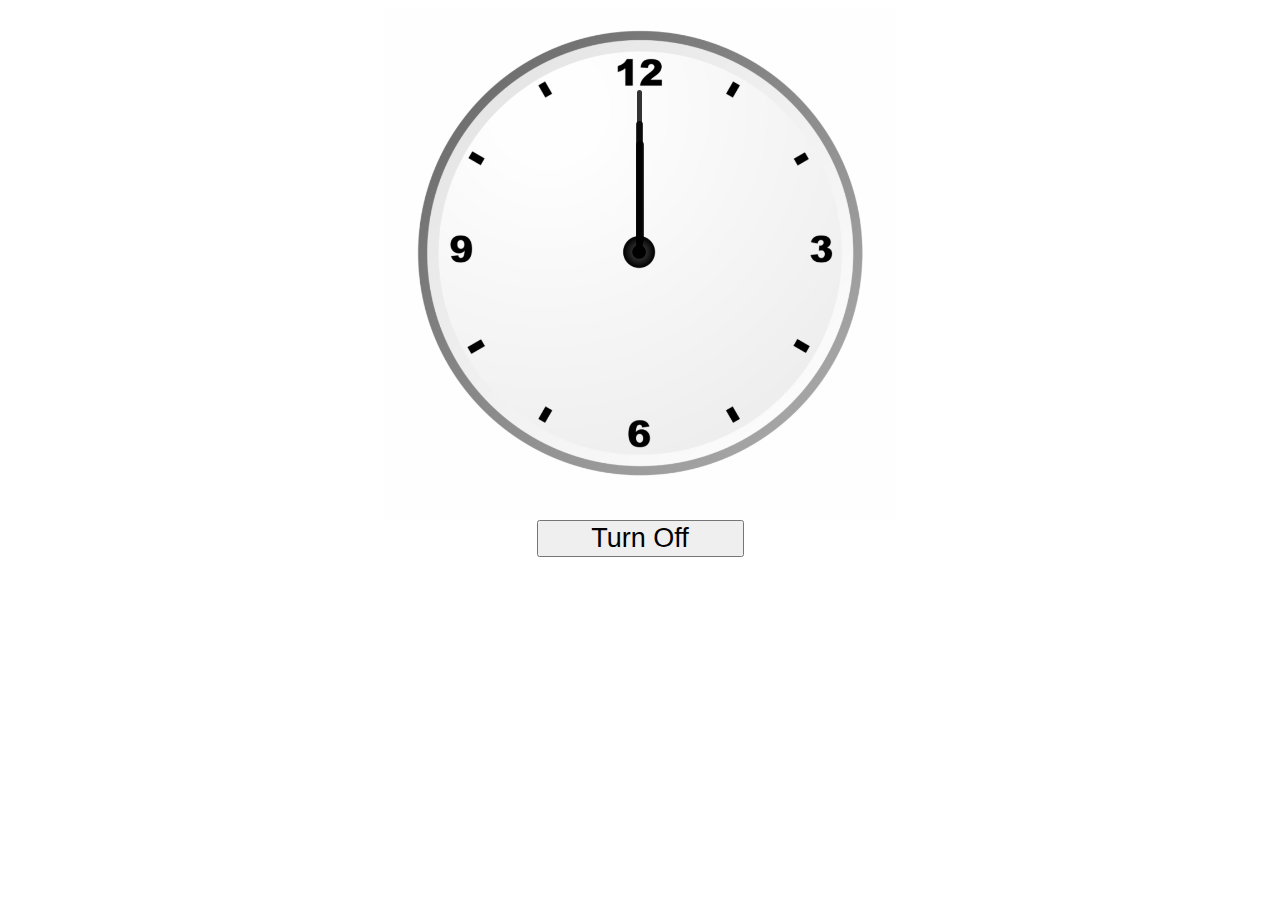
==== Clock/index.html @ 8623e0d4 "adding clock" ====
<!DOCTYPE html>
<html lang="en">
<head>
    <meta charset="UTF-8">
    <meta http-equiv="X-UA-Compatible" content="IE=edge">
    <meta name="viewport" content="width=device-width, initial-scale=1.0">
    <link rel="stylesheet" href="style.css">
    <title>Document</title>
</head>
<body>
    <div id="container">
        <div id="hour"></div>
        <div id="minute"></div>
        <div id="sec"></div>
    </div>
    <div class="box">
        <button id="btn">Turn Off</button>

    </div>

    <script src="script.js"></script>
</body>
</html>
---- Clock/style.css ----
#container{
    position: relative;
    background: url(clock.png) no-repeat;
    width: 40vw;
    height: 40vw;
    background-size: 100%;
    margin: auto;
}

#hour,#minute,#sec{
    position: absolute;
    background-color: black;
    border-radius: 12px;
}

#hour{
    width: 1.5%;
    top: 26%;
    left: 49.2%;
    height: 20%;
    opacity: 0.8;
    transform-origin: bottom;
}
#minute{
    width: 1.2%;
    /* display: none; */
    top: 22%;
    left: 49.3%;
    height: 25%;
    opacity: 0.8;
    transform-origin: bottom;
}
#sec{
    /* display: none; */
    width: 0.8%;
    top: 16%;
    left: 49.5%;
    height: 32%;
    opacity: 0.8;
    transform-origin: bottom;
}

.box{
    margin: auto;
}
#btn{
    width: 23vh;
    font-size: 3vh;
    display: block;
    margin: auto;
}
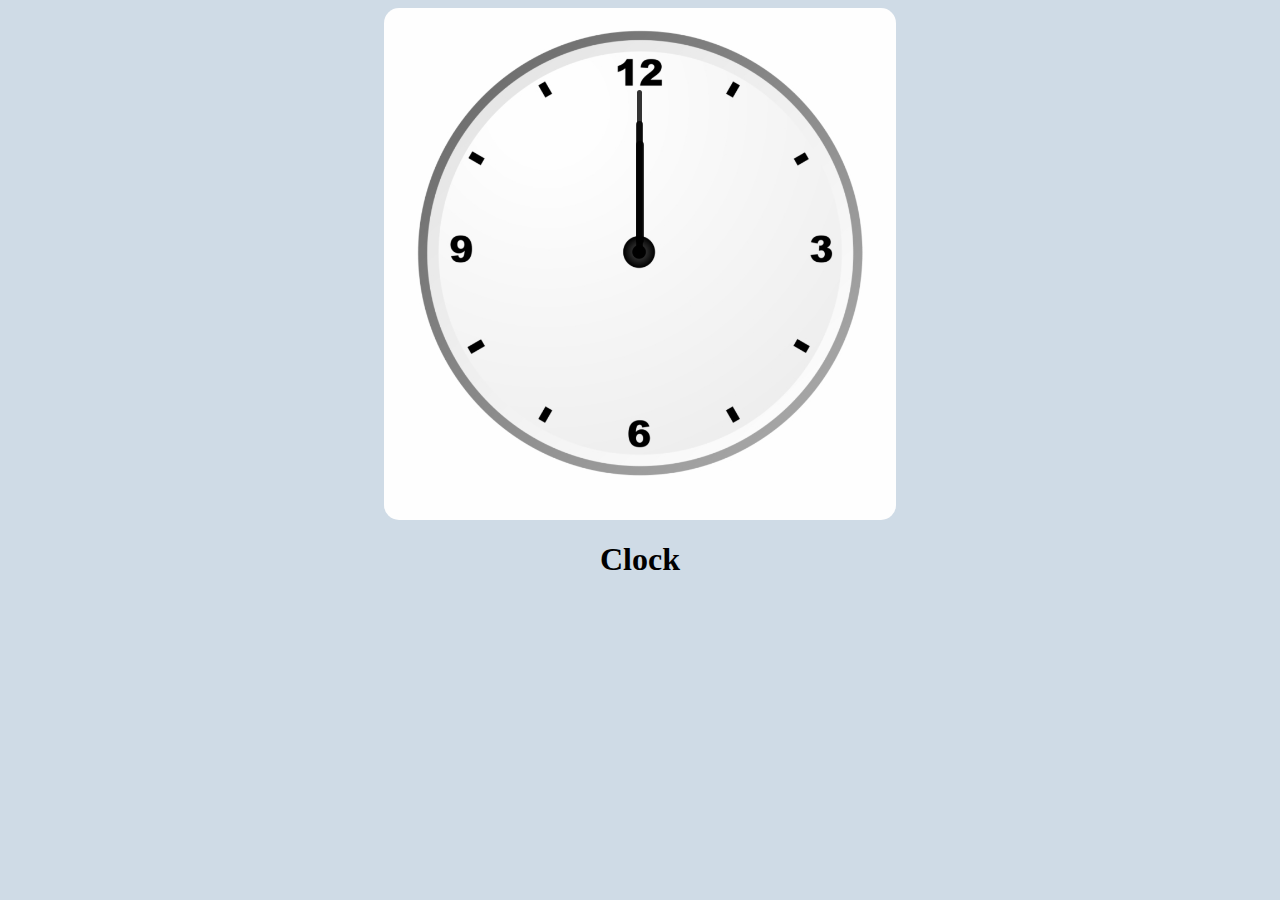
==== commit 7329f5fd: "modify" ====
--- a/Clock/index.html
+++ b/Clock/index.html
@@ -14,10 +14,8 @@
         <div id="sec"></div>
     </div>
     <div class="box">
-        <button id="btn">Turn Off</button>
-
+        <h1>Clock</h1>
     </div>
-
     <script src="script.js"></script>
 </body>
 </html>--- a/Clock/style.css
+++ b/Clock/style.css
@@ -1,3 +1,10 @@
+body {
+    background-color: rgb(207, 219, 230);
+    display: flex;
+    justify-content: center;
+    align-items: center;
+    flex-direction: column;
+}
 #container{
     position: relative;
     background: url(clock.png) no-repeat;
@@ -5,6 +12,7 @@
     height: 40vw;
     background-size: 100%;
     margin: auto;
+    border-radius: 15px;
 }
 
 #hour,#minute,#sec{
@@ -38,14 +46,4 @@
     height: 32%;
     opacity: 0.8;
     transform-origin: bottom;
-}
-
-.box{
-    margin: auto;
-}
-#btn{
-    width: 23vh;
-    font-size: 3vh;
-    display: block;
-    margin: auto;
 }